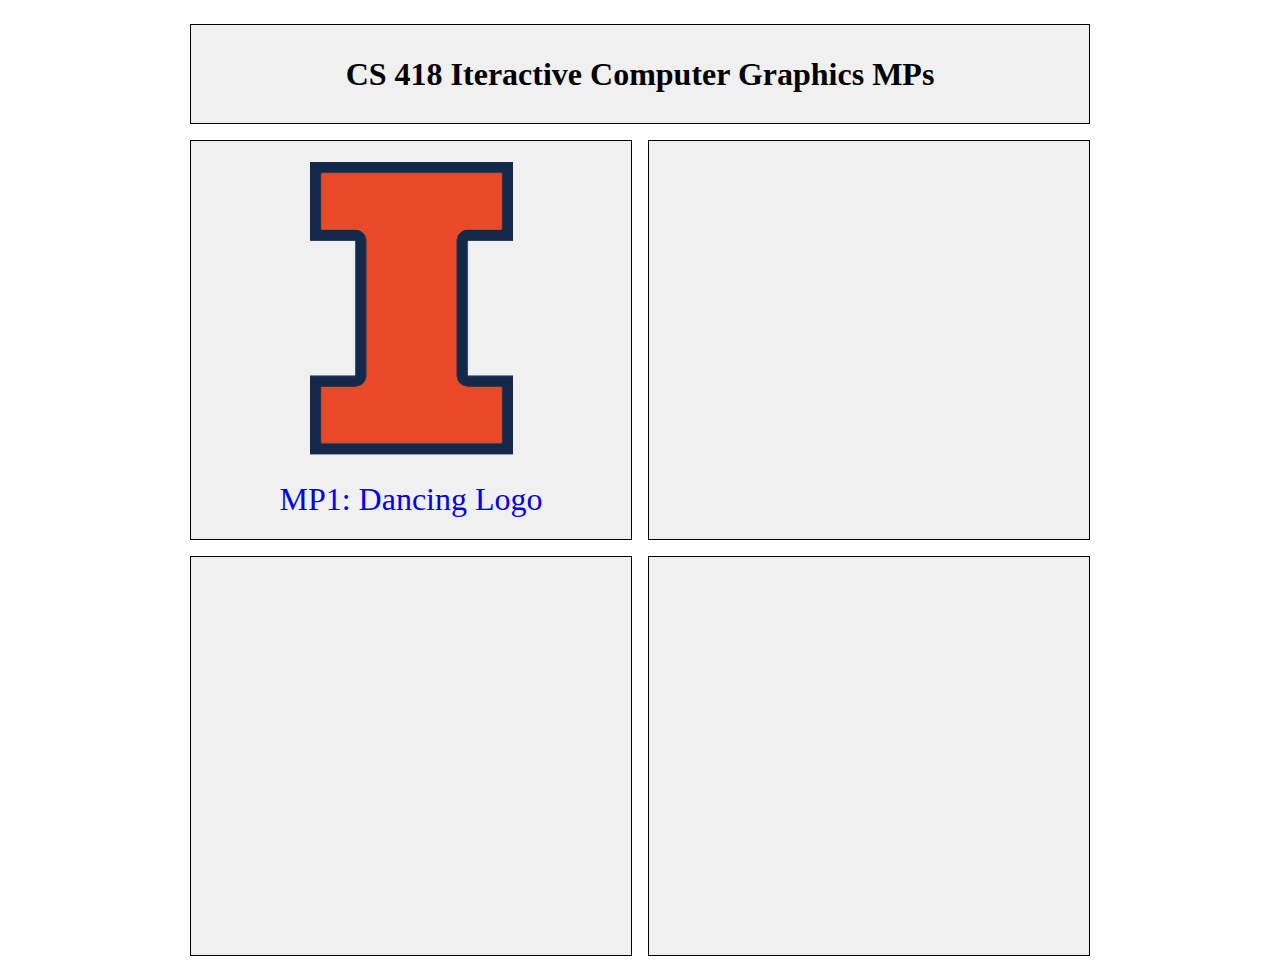
==== index.html @ b0b1c2a5 "initial index.html" ====
<!-- CS 418 Iteractive Computer Graphics MP1 -->
<!-- @author Navi Ning <xning5@illinois.edu> -->

<!DOCTYPE html>
<html lang="en">

<head>
  <title>CS 418 Iteractive Computer Graphics MPs</title>
  <meta http-equiv="Content-Type" content="text/html;charset=UTF-8">
  <link rel="stylesheet" href="style.css">
</head>

<body>
  <div class="container">
    <div class="item header">
      <h1>CS 418 Iteractive Computer Graphics MPs</h1>
    </div>
    <div class="item mp1">
      <div class="pic"></div>
      <div class="title"><a href="MP1/mp1.html" target="_blank">MP1: Dancing Logo</a></div>
    </div>
    <div class="item mp2"></div>
    <div class="item mp3"></div>
    <div class="item mp4"></div>
    </main>
</body>

</html>
---- style.css ----
body {
  display: flex;
  justify-content: center;
  padding: 1em;
}

.container {
  width: 900px;
  display: grid;
  grid-template-columns: 1fr 1fr;
  grid-template-rows: 100px 400px 400px;
  gap: 1em;
}

.item {
  border: .1rem solid black;
  display: flex;
  flex-wrap: wrap;
  justify-content: center;
  align-items: center;
  background-color: rgb(240,240,240);
  padding: 1em;
}

.item:hover {
  background-color: rgb(220,220,220);
} 

.header {
  grid-column: 1 / 3;
}

.header h1 {
  margin: 0;
}

.pic {
  width: 100%;
  height: 80%;
  background-size: contain;
  background-repeat: no-repeat;
  background-position: center;
}

.title {
  width: 100%;
  margin-top: .5em;
  display: flex;
  justify-content: center;
  align-items: center;
  font-size: 2em;
}

a {
  text-decoration: none;
}

.mp1 .pic {
  background-image: url("assets/mp1.png");
}
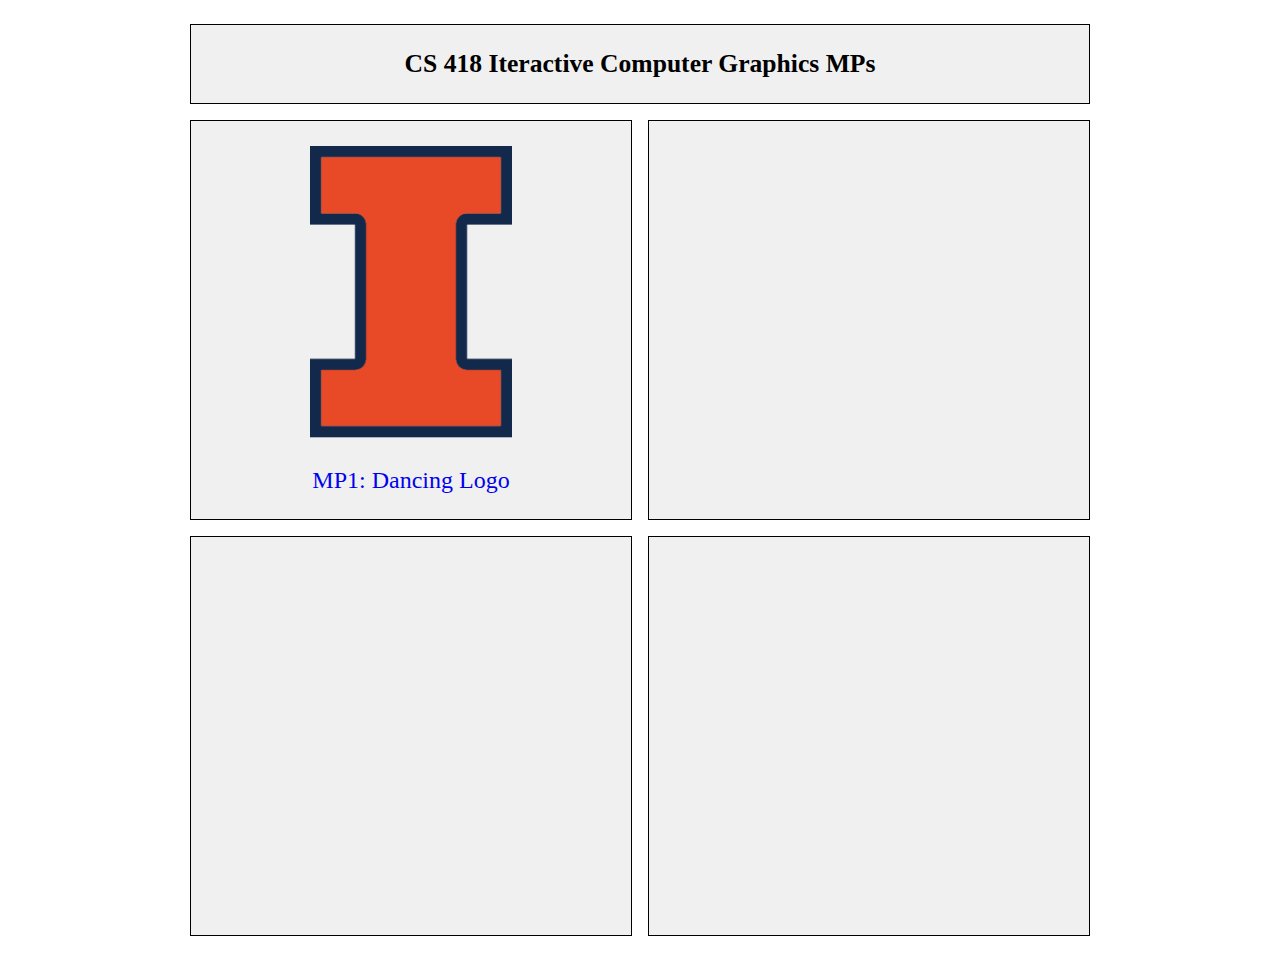
==== commit 8e40fded: "update responsive design" ====
--- a/index.html
+++ b/index.html
@@ -7,6 +7,7 @@
 <head>
   <title>CS 418 Iteractive Computer Graphics MPs</title>
   <meta http-equiv="Content-Type" content="text/html;charset=UTF-8">
+  <meta name="viewport" content="width=device-width, initial-scale=1.0" />
   <link rel="stylesheet" href="style.css">
 </head>
 
--- a/style.css
+++ b/style.css
@@ -5,11 +5,20 @@
 }
 
 .container {
+  width: 100%;
+  display: grid;
+  grid-template-rows: 1fr 400px 400px 400px 400px;
+  gap: 1em;
+}
+
+@media only screen and (min-width: 700px) {
+.container {
   width: 900px;
   display: grid;
   grid-template-columns: 1fr 1fr;
-  grid-template-rows: 100px 400px 400px;
+  grid-template-rows: 80px 400px 400px;
   gap: 1em;
+}
 }
 
 .item {
@@ -27,11 +36,19 @@
 } 
 
 .header {
-  grid-column: 1 / 3;
+  font-size: 80%;
+}
+
+@media only screen and (min-width: 700px) {
+  .header {
+    grid-column: 1 / 3;
+    font-size: 80%;
+  }
 }
 
 .header h1 {
   margin: 0;
+  text-align: center;
 }
 
 .pic {
@@ -48,11 +65,12 @@
   display: flex;
   justify-content: center;
   align-items: center;
-  font-size: 2em;
+  font-size: 1.5em;
 }
 
 a {
   text-decoration: none;
+  text-align: center;
 }
 
 .mp1 .pic {
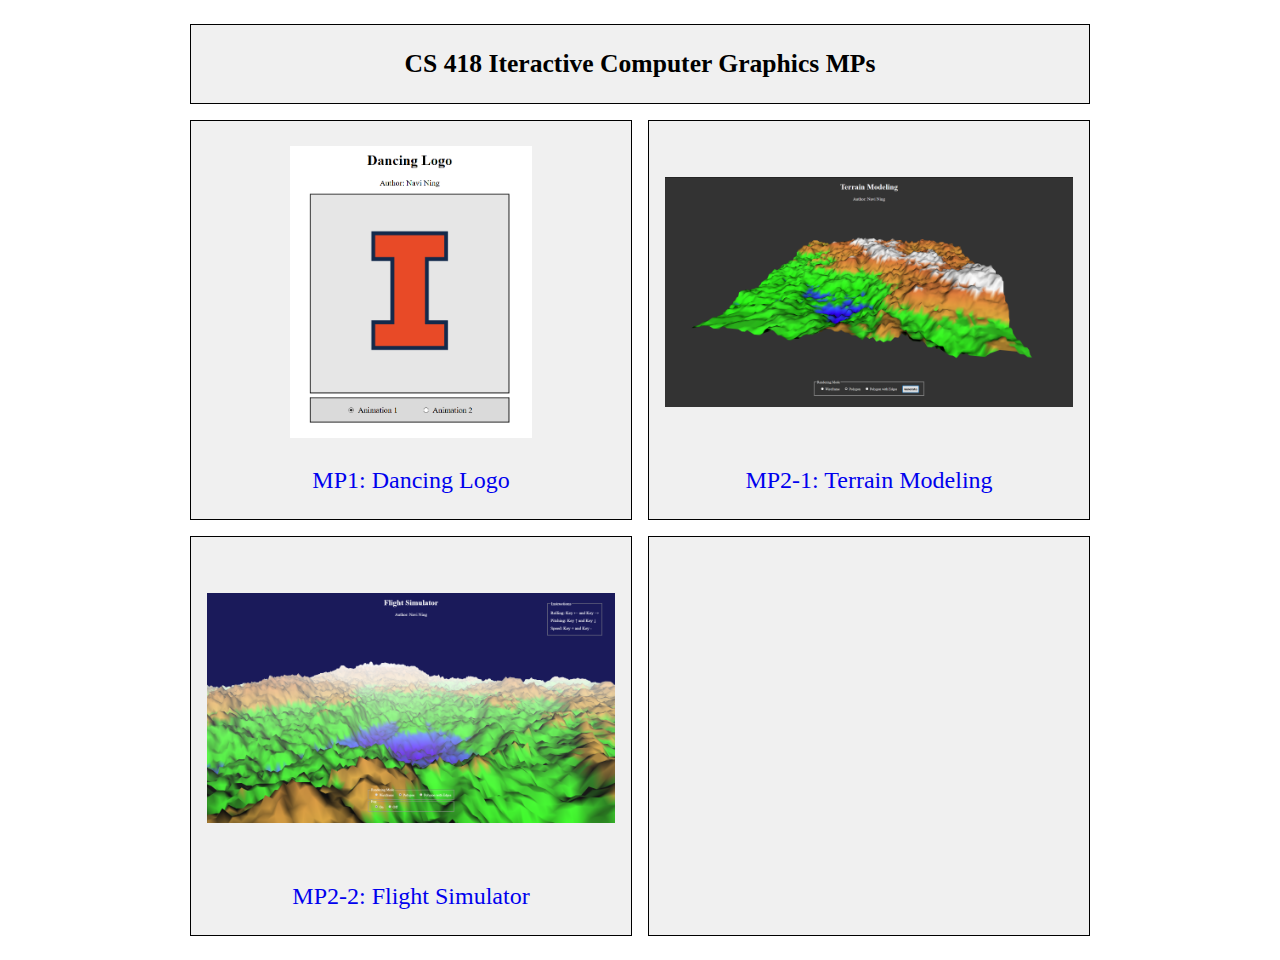
==== commit ad47a16e: "Add mp2-2" ====
--- a/index.html
+++ b/index.html
@@ -20,10 +20,17 @@
       <div class="pic"></div>
       <div class="title"><a href="MP1/mp1.html" target="_blank">MP1: Dancing Logo</a></div>
     </div>
-    <div class="item mp2"></div>
+    <div class="item mp2-1">
+      <div class="pic"></div>
+      <div class="title"><a href="MP2-1/mp2.html" target="_blank">MP2-1: Terrain Modeling</a></div>
+    </div>
+    <div class="item mp2-2">
+      <div class="pic"></div>
+      <div class="title"><a href="MP2-2/mp2.html" target="_blank">MP2-2: Flight Simulator</a></div>
+    </div>
     <div class="item mp3"></div>
-    <div class="item mp4"></div>
-    </main>
+  </div>
+  </main>
 </body>
 
 </html>--- a/style.css
+++ b/style.css
@@ -76,3 +76,11 @@
 .mp1 .pic {
   background-image: url("assets/mp1.png");
 }
+
+.mp2-1 .pic {
+  background-image: url("assets/mp2-1.png");
+}
+
+.mp2-2 .pic {
+  background-image: url("assets/mp2-2.png");
+}
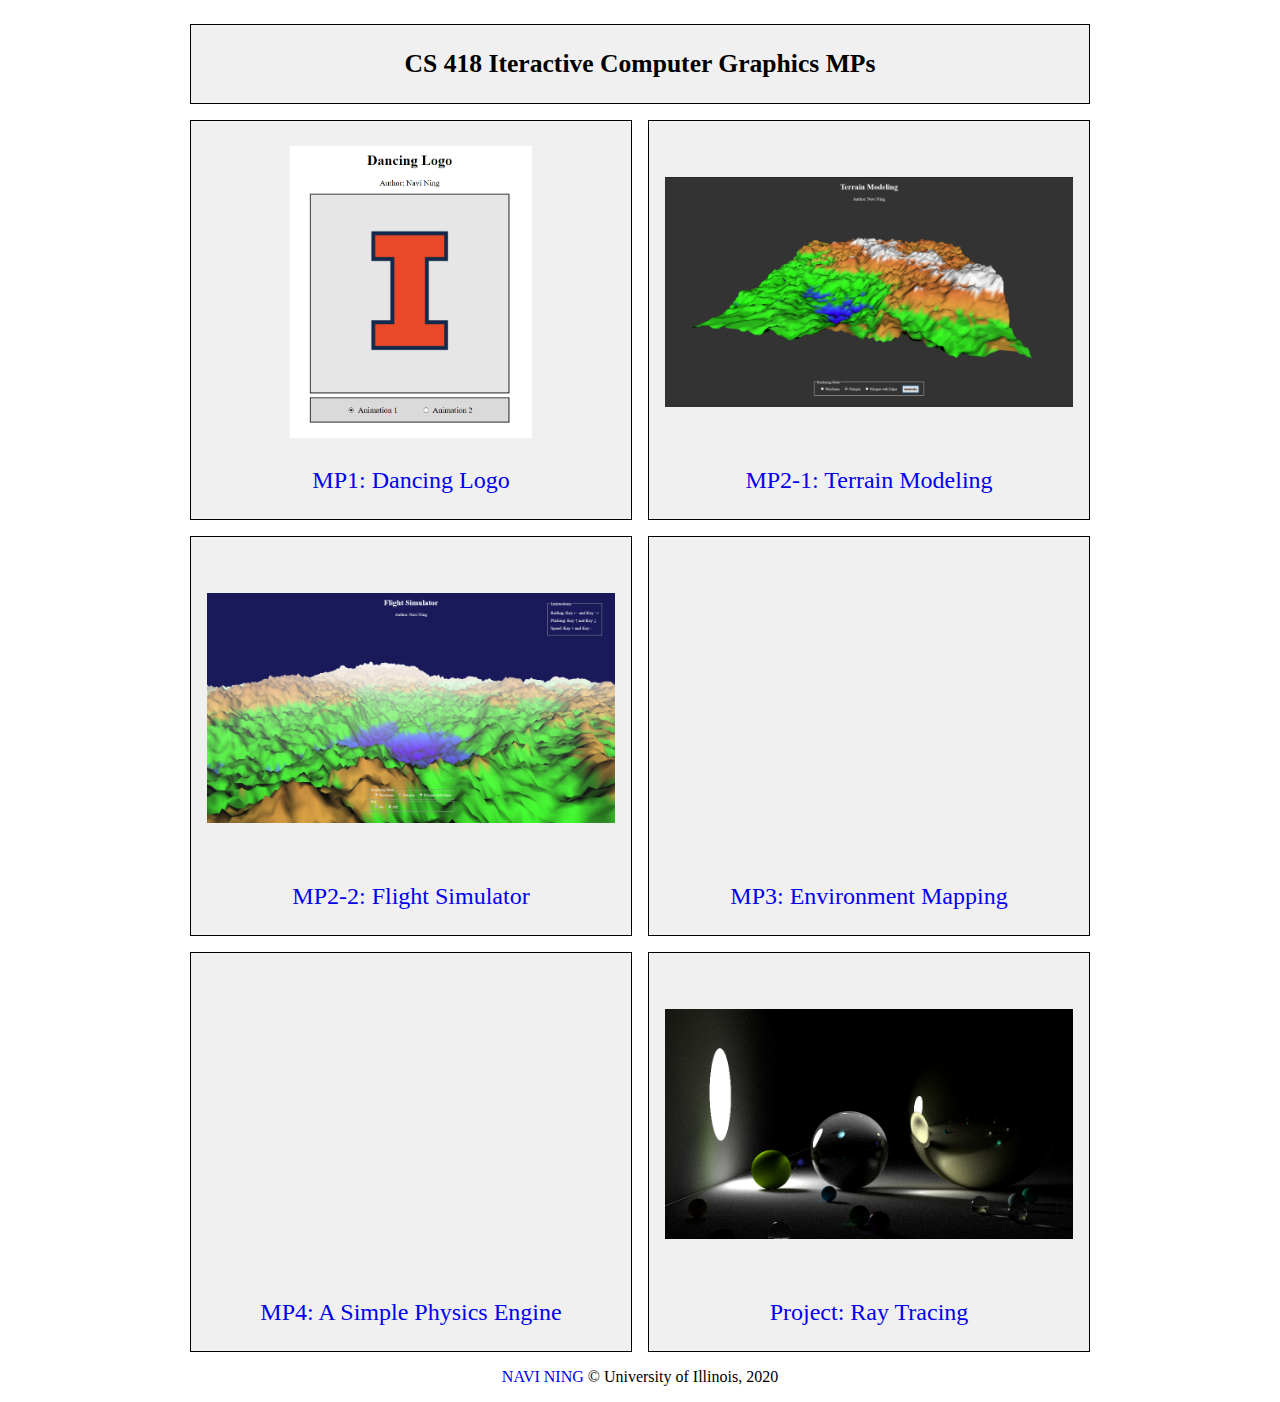
==== commit 70f10111: "add project" ====
--- a/index.html
+++ b/index.html
@@ -28,9 +28,23 @@
       <div class="pic"></div>
       <div class="title"><a href="MP2-2/mp2.html" target="_blank">MP2-2: Flight Simulator</a></div>
     </div>
-    <div class="item mp3"></div>
+    <div class="item mp3">
+      <div class="pic"></div>
+      <div class="title"><a href="MP3/mp3.html" target="_blank">MP3: Environment Mapping</a></div>
+    </div>
+    <div class="item mp4">
+      <div class="pic"></div>
+      <div class="title"><a href="MP4/mp4.html" target="_blank">MP4: A Simple Physics Engine</a></div>
+    </div>
+    <div class="item project">
+      <div class="pic"></div>
+      <div class="title"><a href="https://github.com/navining/raytracing" target="_blank">Project: Ray Tracing</a></div>
+    </div>
+    <div class="footer">
+      <div class="info"><a href="https://github.com/navining" target="_blank">NAVI NING</a> © University of Illinois,
+        2020</div>
+    </div>
   </div>
-  </main>
 </body>
 
 </html>--- a/style.css
+++ b/style.css
@@ -7,7 +7,7 @@
 .container {
   width: 100%;
   display: grid;
-  grid-template-rows: 1fr 400px 400px 400px 400px;
+  grid-template-rows: 1fr 400px 400px 400px 400px 400px 400px 10px;
   gap: 1em;
 }
 
@@ -16,7 +16,7 @@
   width: 900px;
   display: grid;
   grid-template-columns: 1fr 1fr;
-  grid-template-rows: 80px 400px 400px;
+  grid-template-rows: 80px 400px 400px 400px 10px;
   gap: 1em;
 }
 }
@@ -73,6 +73,21 @@
   text-align: center;
 }
 
+
+.footer {
+
+}
+
+@media only screen and (min-width: 700px) {
+.footer {
+  grid-column: 1 / 3;
+}
+}
+
+.footer .info {
+  text-align: center;
+}
+
 .mp1 .pic {
   background-image: url("assets/mp1.png");
 }
@@ -84,3 +99,15 @@
 .mp2-2 .pic {
   background-image: url("assets/mp2-2.png");
 }
+
+.mp3 .pic {
+  background-image: url("assets/mp3.png");
+}
+
+.mp4 .pic {
+  background-image: url("assets/mp4.png");
+}
+
+.project .pic {
+  background-image: url("assets/project.png");
+}